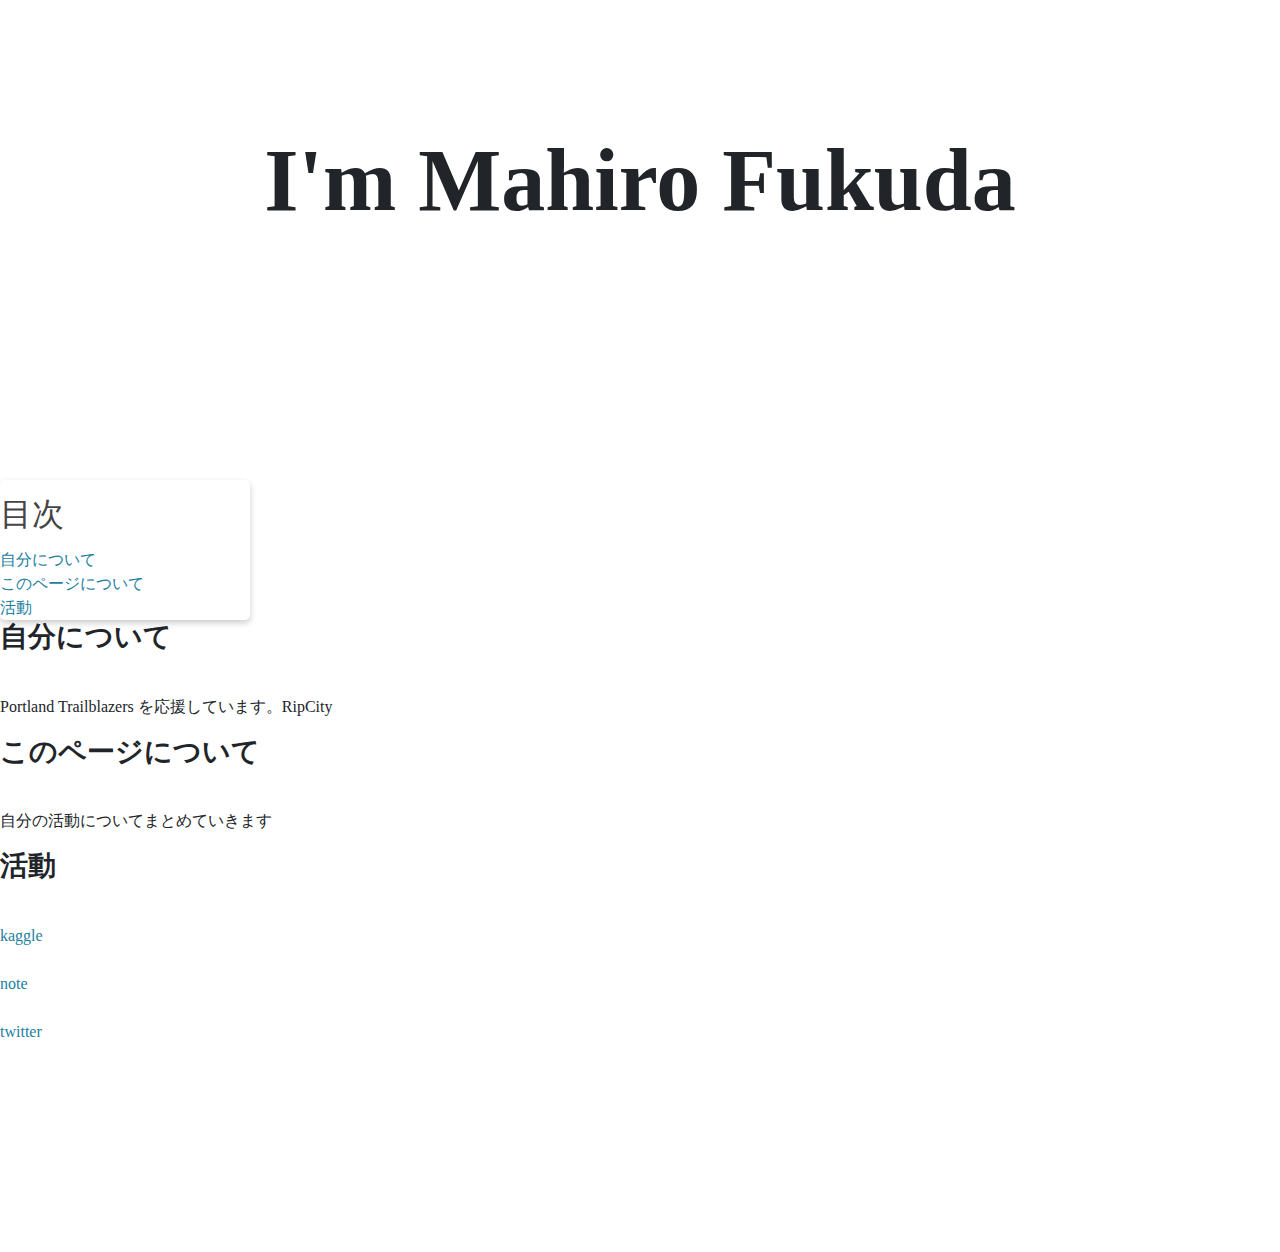
==== index.html @ d6915306 "Update index.html" ====
<!DOCTYPE html>
<html>
 <header class="masthead text-center text-black">
  <div class="masthead-content">
   <div class="container">
    <!-- Bootstrap Core CSS -->
    <link href="https://poteto0.github.io/bootstrap/css/bootstrap.min.css" rel="stylesheet">

    <!-- Custom Fonts -->
    <link href="https://poteto0.github.io/css/all.min.css" rel="stylesheet" type="text/css">
    <link href="https://fonts.googleapis.com/css?family=Source+Sans+Pro:300,400,700,300italic,400italic,700italic" rel="stylesheet" type="text/css">
    <link href="{% static 'vendor/simple-line-icons/css/simple-line-icons.css' %}" rel="stylesheet">

    <!--MY style-->
    <link rel="stylesheet" type="text/css" href="https://poteto0.github.io/css/mystyle.css">
    
    <!-- Custom CSS -->
    <link href="https://poteto0.github.io/css/stylish-portfolio.css" rel="stylesheet">
    
    <h1 class="masthead-heading mb-0">I'm Mahiro Fukuda</h1>
    
   </div>
  </div>
 </header>

 <body>
  <div class="card_guide">
   <p class="title2">目次</p>
   <a href="#oaboutme">自分について</a>
   <br>
   <a href="#outline">このページについて</a>
   <br>
   <a href="#work">活動</a>
   <br>
  </div>
  <h3 id="aboutme">自分について</h3>
  <hr>
  <p>Portland Trailblazers を応援しています。RipCity
  <h3 id="outline">このページについて</h3>
  <hr>
  <p>自分の活動についてまとめていきます</p>
  <h3 id="work">活動</h3>
  <hr>
  <a href="https://www.kaggle.com/mahirofukuda">kaggle</a>
  <br>
  <a href="https://note.com/jageimo_hatake/">note</a>
  <br>
  <a href="https://twitter.com/potatotopoteto">twitter</a>
  <footer class="footer text-center">
   <div class="container">
    <ul class="list-inline mb-5">
    </ul>
   </div>
  </footer>
  <!-- Bootstrap core JavaScript -->
  <script src="https://poteto0.github.io/bootstrap/js/bootstrap.bundle.min.js"></script>
 </body>
</html>
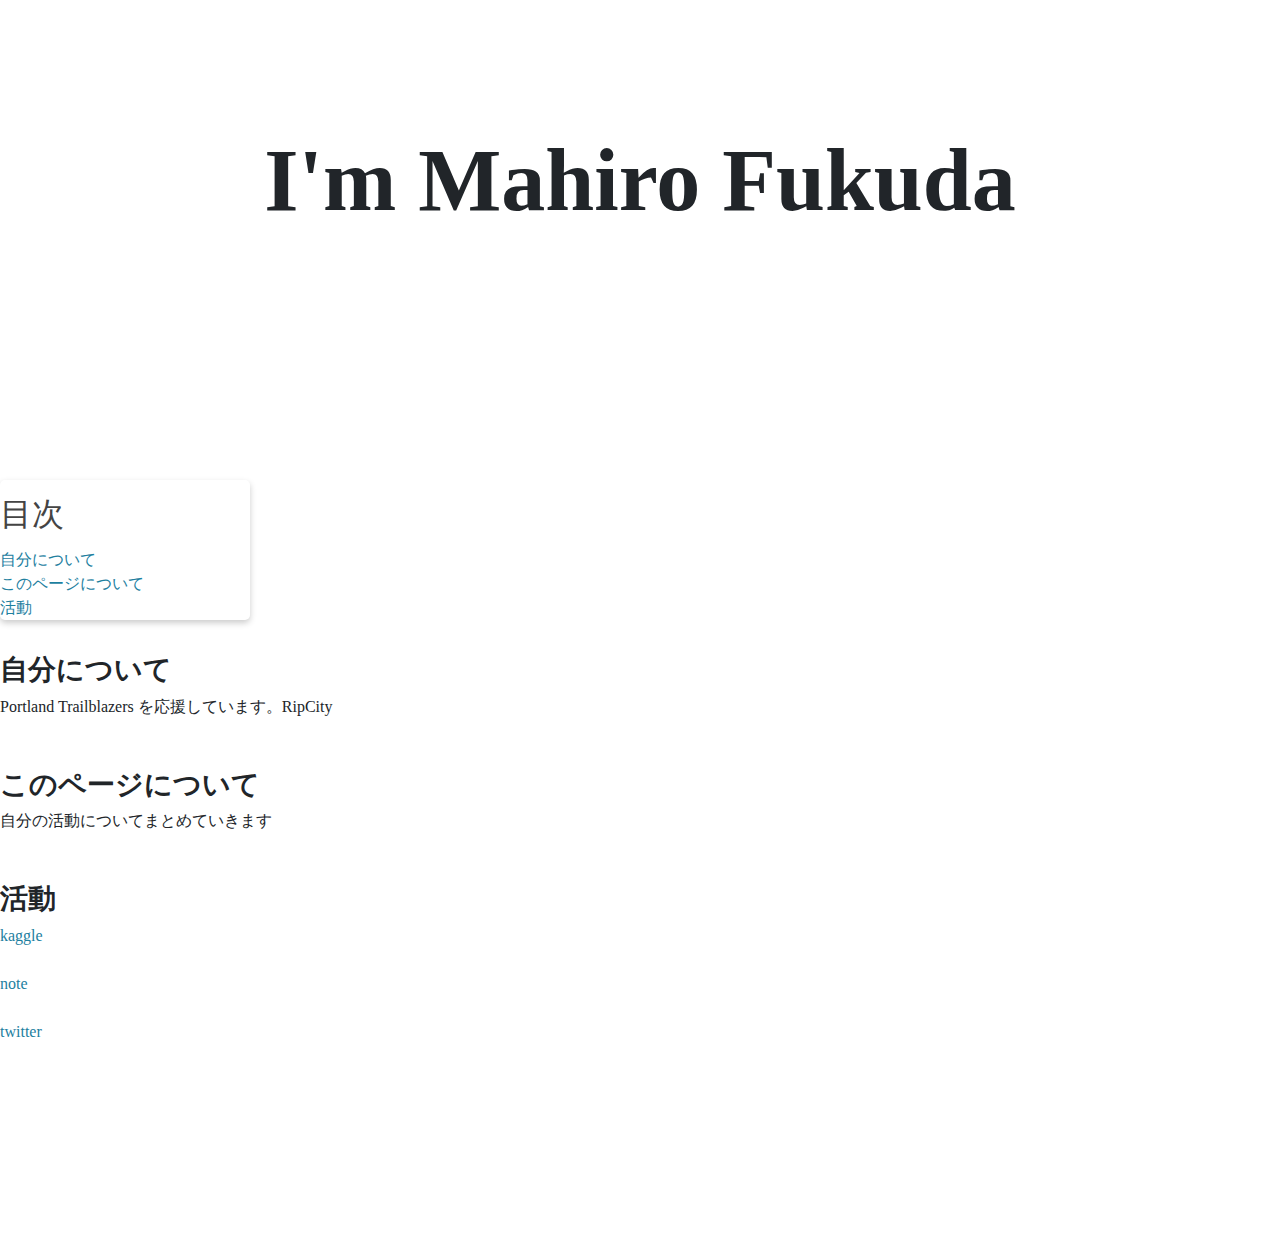
==== commit 87a5cb15: "Update index.html" ====
--- a/index.html
+++ b/index.html
@@ -33,14 +33,14 @@
    <a href="#work">活動</a>
    <br>
   </div>
+  <hr>
   <h3 id="aboutme">自分について</h3>
+  <p>Portland Trailblazers を応援しています。RipCity</p>
   <hr>
-  <p>Portland Trailblazers を応援しています。RipCity
   <h3 id="outline">このページについて</h3>
+  <p>自分の活動についてまとめていきます</p>
   <hr>
-  <p>自分の活動についてまとめていきます</p>
   <h3 id="work">活動</h3>
-  <hr>
   <a href="https://www.kaggle.com/mahirofukuda">kaggle</a>
   <br>
   <a href="https://note.com/jageimo_hatake/">note</a>
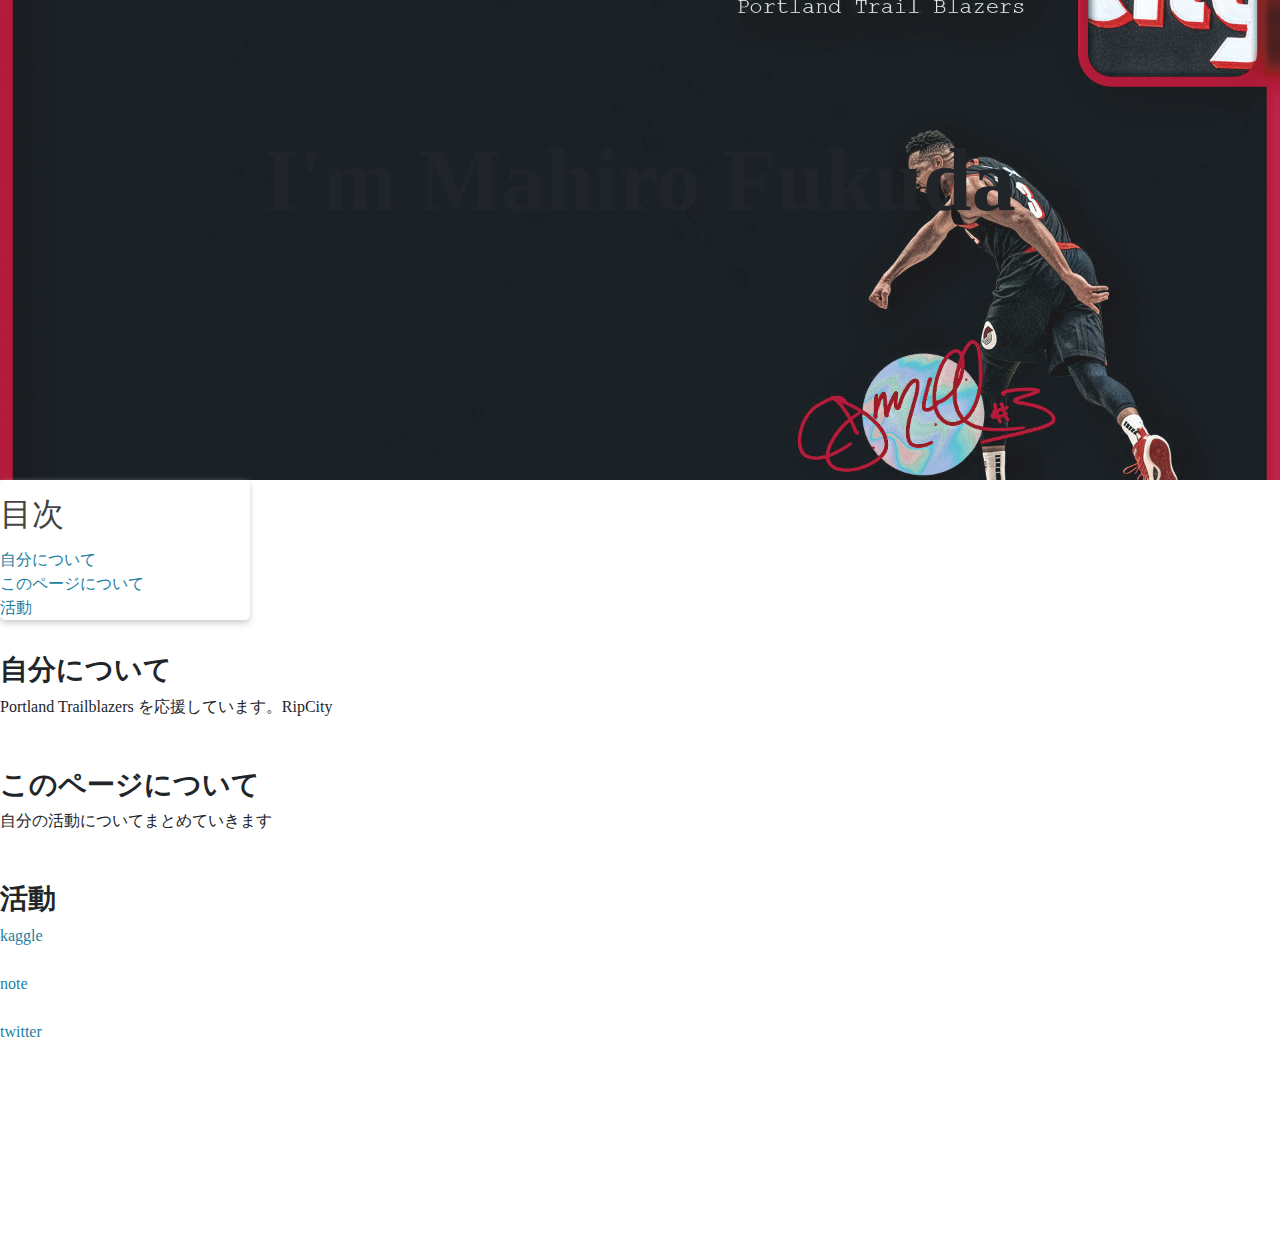
==== commit c716c2ef: "Update index.html" ====
--- a/index.html
+++ b/index.html
@@ -1,6 +1,6 @@
 <!DOCTYPE html>
 <html>
- <header class="masthead text-center text-black">
+ <header class="masthead text-center text-blue">
   <div class="masthead-content">
    <div class="container">
     <!-- Bootstrap Core CSS -->
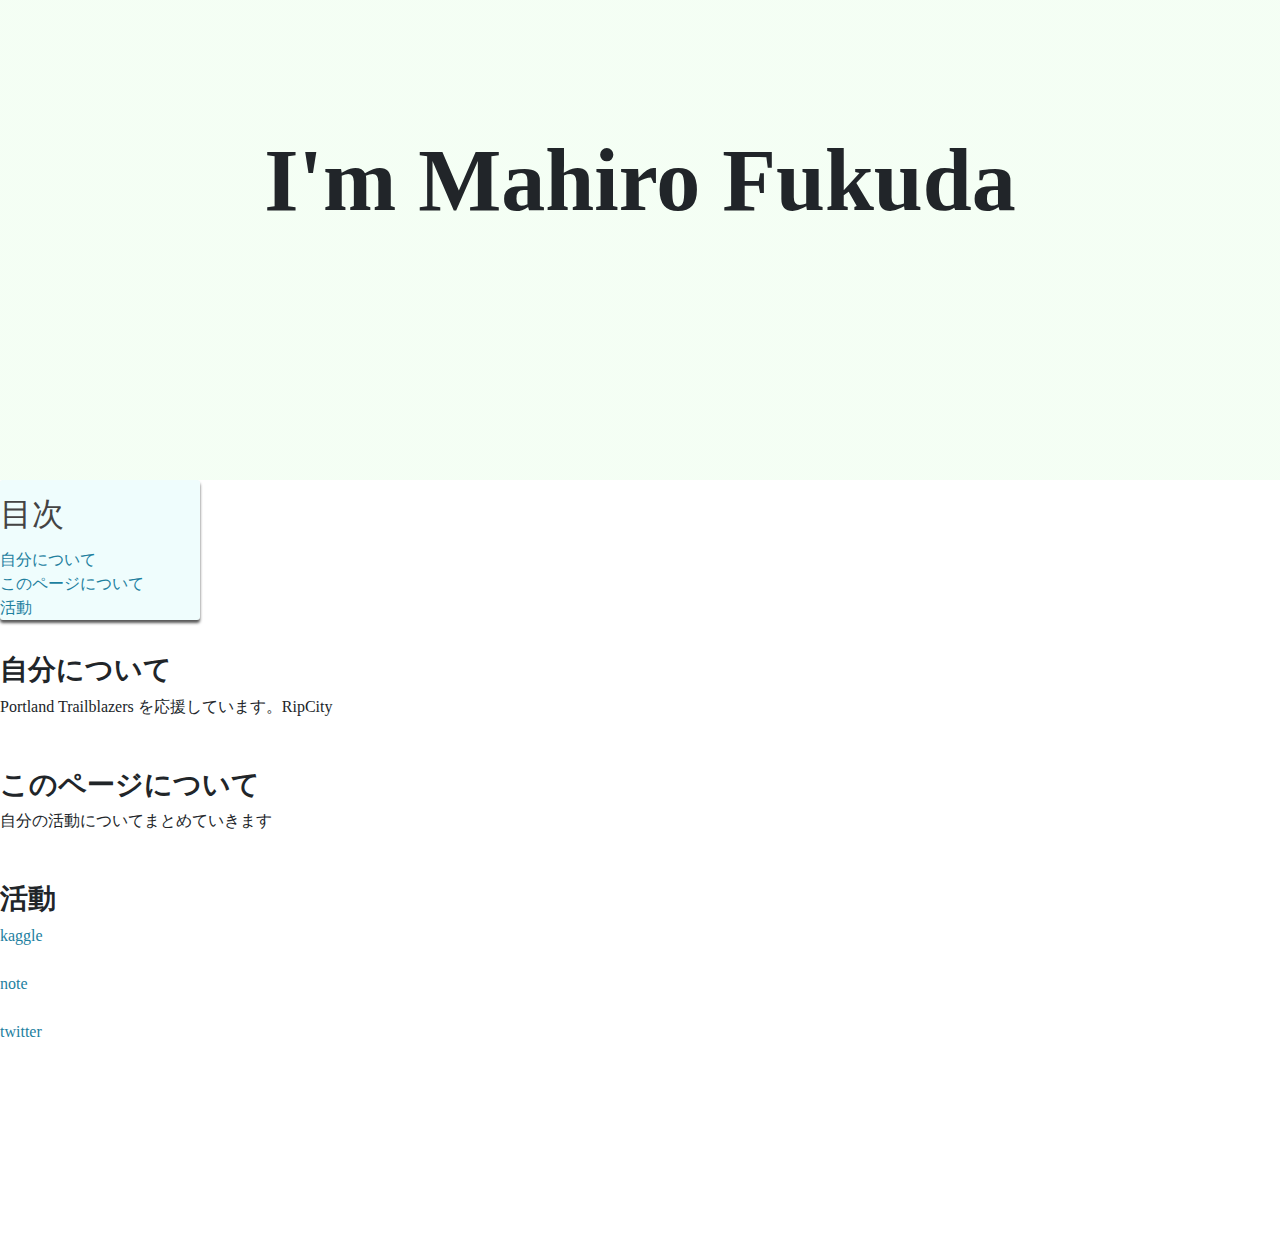
==== commit 32832e8e: "Update index.html" ====
--- a/index.html
+++ b/index.html
@@ -9,7 +9,6 @@
     <!-- Custom Fonts -->
     <link href="https://poteto0.github.io/css/all.min.css" rel="stylesheet" type="text/css">
     <link href="https://fonts.googleapis.com/css?family=Source+Sans+Pro:300,400,700,300italic,400italic,700italic" rel="stylesheet" type="text/css">
-    <link href="{% static 'vendor/simple-line-icons/css/simple-line-icons.css' %}" rel="stylesheet">
 
     <!--MY style-->
     <link rel="stylesheet" type="text/css" href="https://poteto0.github.io/css/mystyle.css">
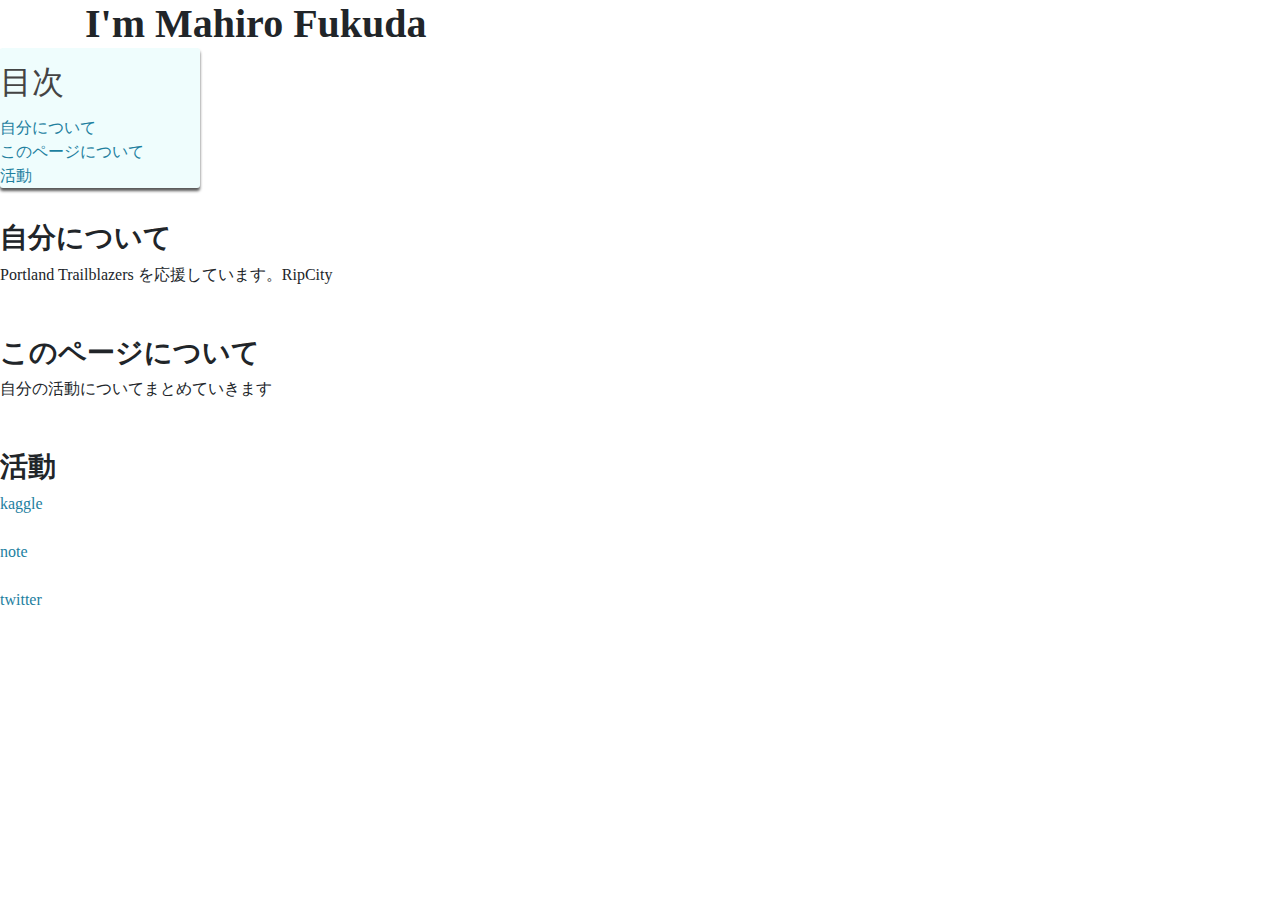
==== commit c1dbcbe8: "Update index.html" ====
--- a/index.html
+++ b/index.html
@@ -1,6 +1,6 @@
 <!DOCTYPE html>
 <html>
- <header class="masthead text-center text-blue">
+ <header>
   <div class="masthead-content">
    <div class="container">
     <!-- Bootstrap Core CSS -->
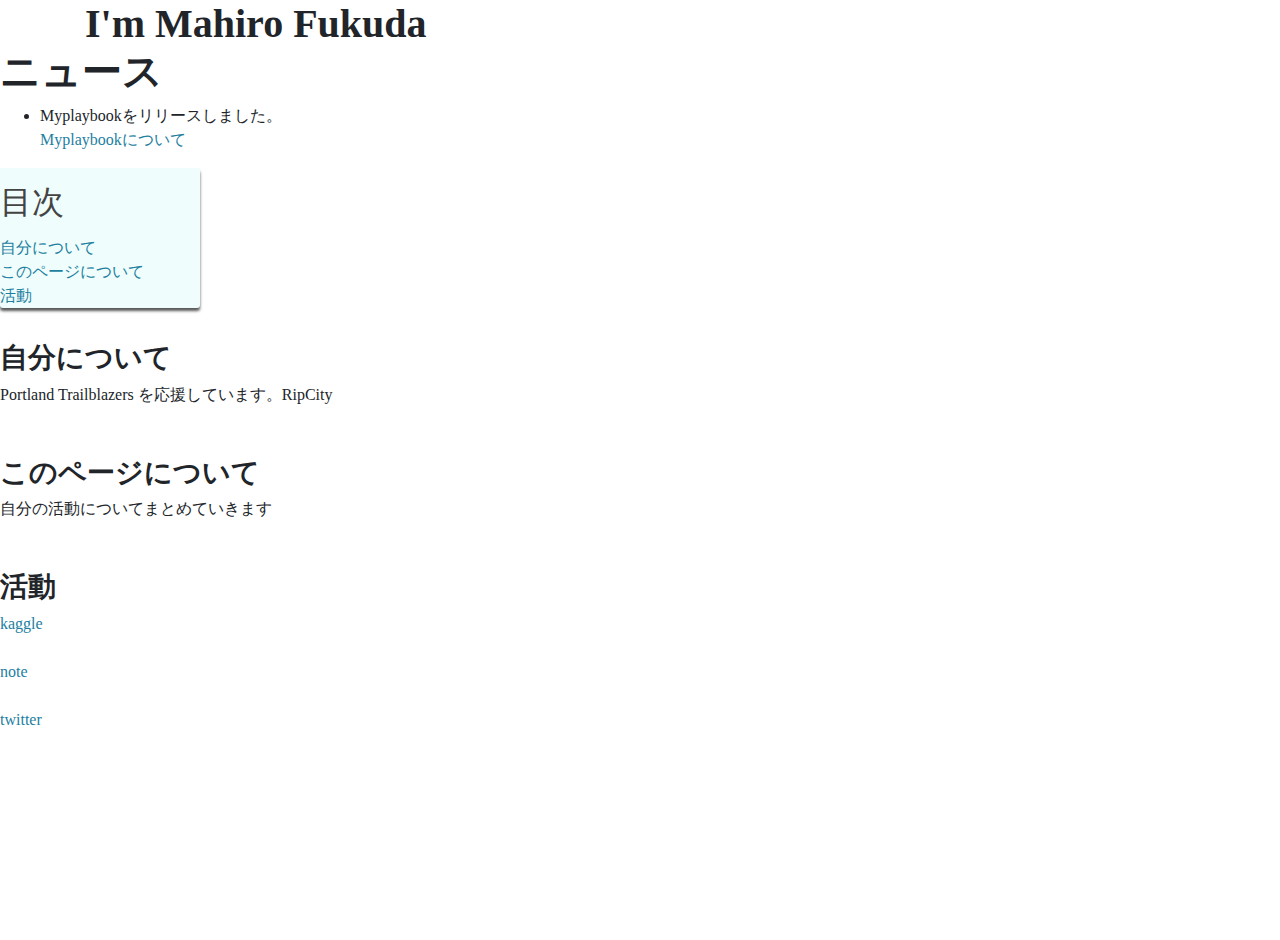
==== commit fb20deb6: "Update index.html" ====
--- a/index.html
+++ b/index.html
@@ -23,6 +23,11 @@
  </header>
 
  <body>
+  <h1> ニュース </h1>
+  <ul>
+   <li> Myplaybookをリリースしました。</li>
+   <a href="https://poteto0.github.io/aboutplaybook.html">Myplaybookについて</a>
+  </ul>
   <div class="card_guide">
    <p class="title2">目次</p>
    <a href="#oaboutme">自分について</a>
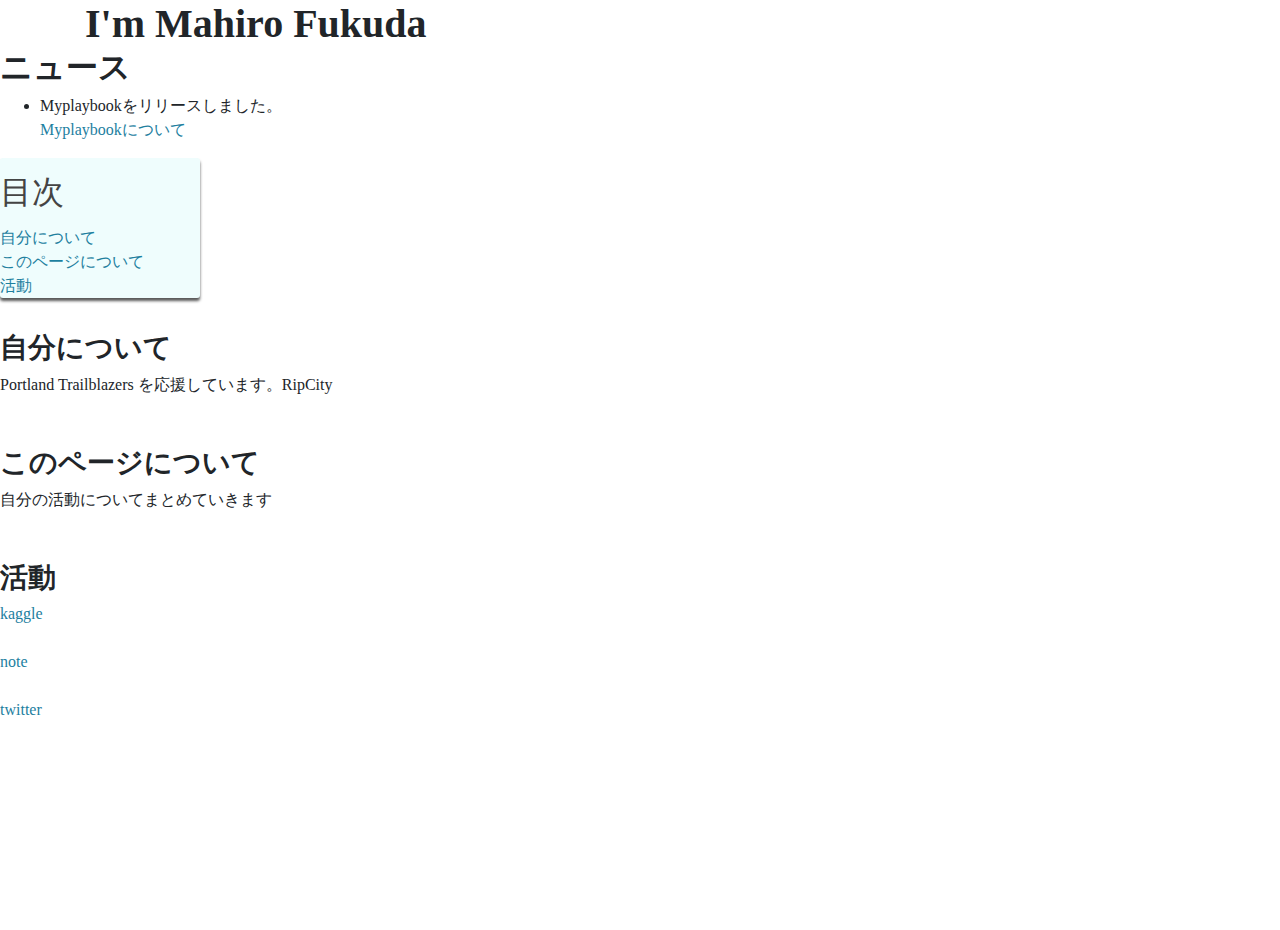
==== commit c75df397: "Update index.html" ====
--- a/index.html
+++ b/index.html
@@ -23,7 +23,7 @@
  </header>
 
  <body>
-  <h1> ニュース </h1>
+  <h2> ニュース </h2>
   <ul>
    <li> Myplaybookをリリースしました。</li>
    <a href="https://poteto0.github.io/aboutplaybook.html">Myplaybookについて</a>
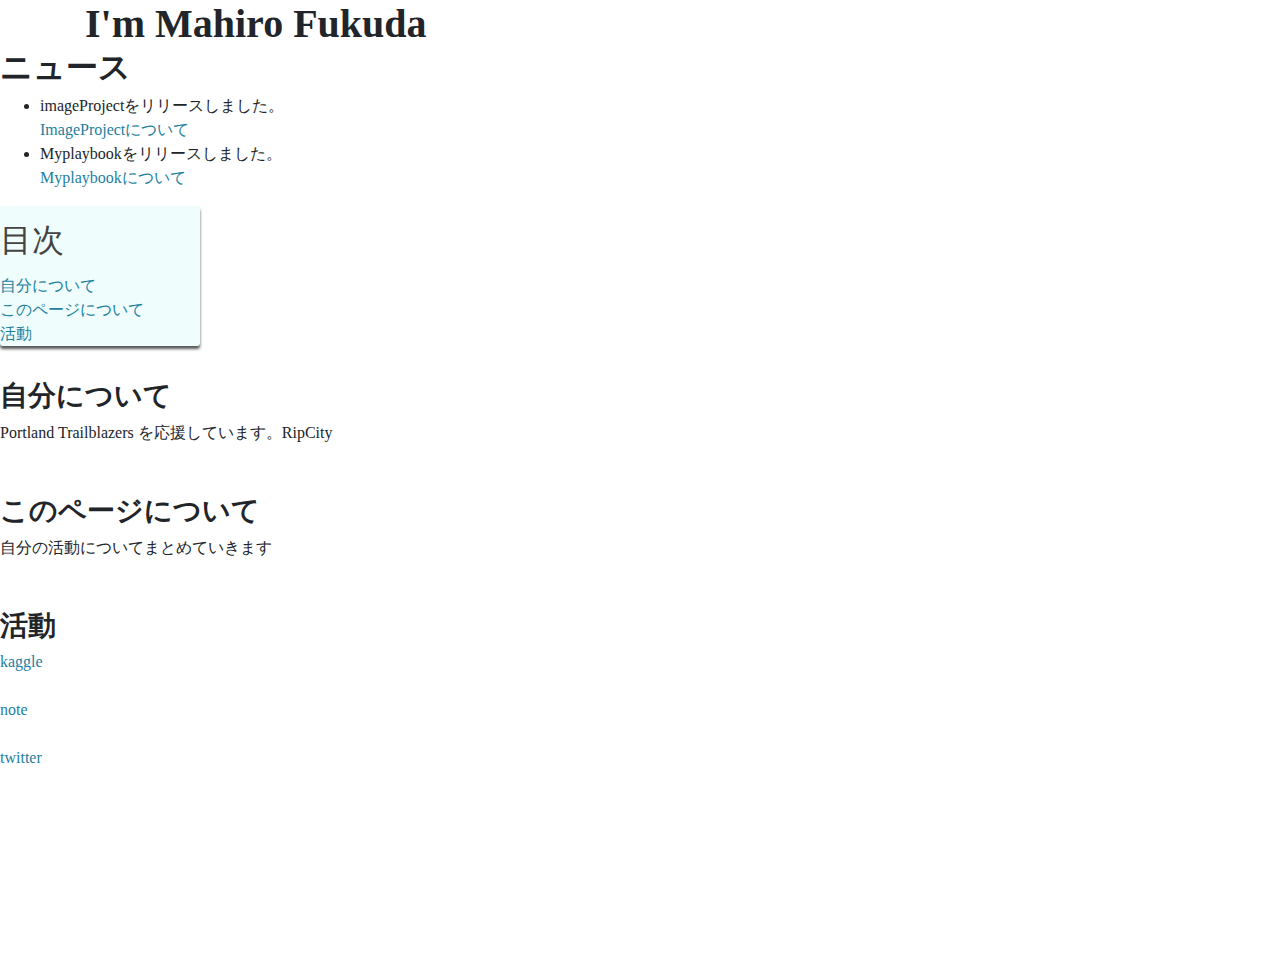
==== commit 32e99da9: "Update index.html" ====
--- a/index.html
+++ b/index.html
@@ -25,6 +25,8 @@
  <body>
   <h2> ニュース </h2>
   <ul>
+   <li> imageProjectをリリースしました。</li>
+   <a href="https://poteto0.github.io/aboutimageproject.html">ImageProjectについて</a>
    <li> Myplaybookをリリースしました。</li>
    <a href="https://poteto0.github.io/aboutplaybook.html">Myplaybookについて</a>
   </ul>
